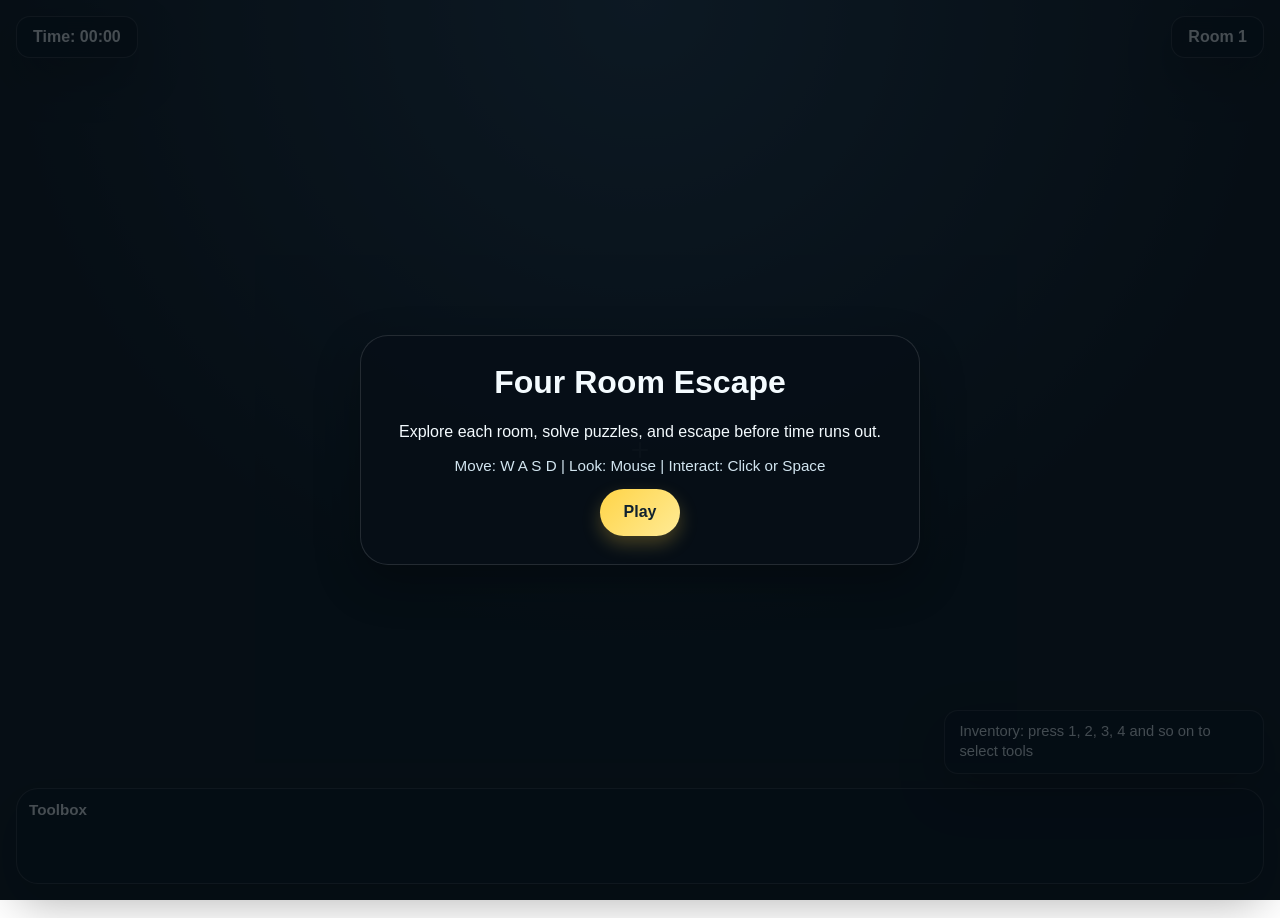
==== escape-room/index.html @ 20d84875 "I made the Hidden Panel message bigger" ====
<!DOCTYPE html>
<html lang="en">
  <head>
    <meta charset="UTF-8" />
    <meta name="viewport" content="width=device-width, initial-scale=1.0" />
    <title>Four Room Escape</title>
    <link rel="stylesheet" href="./style.css" />
  </head>
  <body>
    <div id="game-shell">
      <canvas id="game-canvas"></canvas>

      <div id="hud">
        <div id="timer">Time: 00:00</div>
        <div id="room-label">Room 1</div>
      </div>

      <div id="objective" class="banner hidden"></div>
      <div id="message" class="banner hidden"></div>
      <div id="helper-note">
        When you open an object, move your cursor around and search for tools to add to your toolbox
      </div>
      <div id="crosshair" aria-hidden="true">
        <span></span>
        <span></span>
      </div>
      <div id="look-label" class="hidden"></div>

      <div id="inventory-panel">
        <div class="inventory-title">Toolbox</div>
        <div id="inventory-items"></div>
      </div>

      <div id="inventory-help">
        Inventory: press 1, 2, 3, 4 and so on to select tools
      </div>

      <div id="start-screen" class="overlay">
        <div class="panel">
          <h1>Four Room Escape</h1>
          <p>Explore each room, solve puzzles, and escape before time runs out.</p>
          <p class="small">Move: W A S D | Look: Mouse | Interact: Click or Space</p>
          <button id="play-button">Play</button>
        </div>
      </div>

      <div id="pause-tip" class="overlay hidden">
        <div class="panel small-panel">
          <h2>Game Paused</h2>
          <p>Press Escape again or click to continue.</p>
        </div>
      </div>

      <div id="code-screen" class="overlay hidden">
        <div class="panel small-panel">
          <h2 id="code-title">Code</h2>
          <p id="code-text">Enter the code.</p>
          <input id="code-input" type="text" maxlength="4" autocomplete="off" spellcheck="false" />
          <div class="code-actions">
            <button id="code-submit-button">Unlock</button>
            <button id="code-cancel-button" class="secondary-button">Cancel</button>
          </div>
        </div>
      </div>

      <div id="flow-screen" class="overlay hidden">
        <div id="flow-panel" class="panel flow-panel">
          <h2 id="flow-title">Do you wish to continue</h2>
          <p id="flow-text"></p>
          <div class="code-actions flow-actions">
            <button id="flow-primary-button">Yes</button>
            <button id="flow-secondary-button" class="secondary-button">No</button>
          </div>
        </div>
      </div>

      <div id="end-screen" class="overlay hidden">
        <div class="panel">
          <h2 id="end-title">You Escaped!</h2>
          <p id="end-text">Great job solving the first room.</p>
          <button id="restart-button">Play Again</button>
        </div>
      </div>
    </div>

    <script type="module" src="./main.js?v=20260419-hiddenpanellarge"></script>
  </body>
</html>
---- escape-room/style.css ----
:root {
  --bg: #0e1a24;
  --panel: rgba(9, 20, 32, 0.82);
  --panel-strong: rgba(7, 15, 24, 0.94);
  --line: rgba(255, 255, 255, 0.16);
  --text: #f4fbff;
  --accent: #ffd447;
  --good: #6cf2a7;
  --warn: #fb8260;
  --soft-shadow: 0 18px 45px rgba(0, 0, 0, 0.3);
  --ui-font: "Trebuchet MS", "Segoe UI", sans-serif;
}

* {
  box-sizing: border-box;
}

html,
body {
  margin: 0;
  width: 100%;
  height: 100%;
  overflow: hidden;
  background: radial-gradient(circle at top, #264057 0%, var(--bg) 58%);
  color: var(--text);
  font-family: var(--ui-font);
}

button {
  border: none;
  border-radius: 999px;
  padding: 0.9rem 1.5rem;
  font: inherit;
  font-weight: 700;
  color: #10212f;
  background: linear-gradient(135deg, #ffd447, #ffeb96);
  cursor: pointer;
  box-shadow: 0 8px 18px rgba(255, 212, 71, 0.25);
}

button:hover {
  transform: translateY(-1px);
}

.secondary-button {
  color: var(--text);
  background: rgba(255, 255, 255, 0.12);
  box-shadow: none;
}

#game-shell,
#game-canvas {
  width: 100%;
  height: 100%;
  display: block;
}

#hud {
  position: fixed;
  top: 16px;
  left: 16px;
  right: 16px;
  display: flex;
  justify-content: space-between;
  gap: 12px;
  pointer-events: none;
  z-index: 3;
}

#timer,
#room-label,
.banner,
#inventory-panel {
  background: var(--panel);
  border: 1px solid var(--line);
  box-shadow: var(--soft-shadow);
  backdrop-filter: blur(10px);
}

#timer,
#room-label {
  padding: 0.7rem 1rem;
  border-radius: 14px;
  font-weight: 700;
}

.banner {
  position: fixed;
  left: 50%;
  transform: translateX(-50%);
  max-width: min(640px, calc(100vw - 32px));
  padding: 0.9rem 1.1rem;
  border-radius: 16px;
  text-align: center;
  white-space: pre-line;
  z-index: 4;
}

#objective {
  top: 76px;
}

#message {
  bottom: 140px;
}

.hidden {
  display: none !important;
}

#crosshair {
  position: fixed;
  top: 50%;
  left: 50%;
  width: 26px;
  height: 26px;
  transform: translate(-50%, -50%);
  pointer-events: none;
  z-index: 3;
  transition: transform 0.15s ease;
}

#crosshair span {
  position: absolute;
  background: rgba(255, 255, 255, 0.9);
  border-radius: 2px;
  transition: all 0.15s ease;
}

#crosshair span:first-child {
  top: 12px;
  left: 5px;
  width: 16px;
  height: 2px;
}

#crosshair span:last-child {
  top: 5px;
  left: 12px;
  width: 2px;
  height: 16px;
}

#crosshair.active span {
  background: var(--accent);
  box-shadow: 0 0 12px rgba(255, 212, 71, 0.8);
}

#crosshair.active {
  transform: translate(-50%, -50%) scale(1.18);
}

#inventory-panel {
  position: fixed;
  left: 16px;
  right: 16px;
  bottom: 16px;
  min-height: 96px;
  padding: 12px;
  border-radius: 22px;
  z-index: 3;
}

#inventory-help {
  position: fixed;
  right: 16px;
  bottom: 126px;
  max-width: min(320px, calc(100vw - 32px));
  padding: 0.7rem 0.9rem;
  border-radius: 14px;
  background: rgba(9, 20, 32, 0.74);
  border: 1px solid rgba(255, 255, 255, 0.14);
  box-shadow: var(--soft-shadow);
  backdrop-filter: blur(10px);
  font-size: 0.92rem;
  line-height: 1.35;
  color: #e8f4fb;
  z-index: 3;
}

.inventory-title {
  font-size: 0.95rem;
  font-weight: 700;
  margin-bottom: 10px;
}

#inventory-items {
  display: flex;
  flex-wrap: wrap;
  gap: 10px;
}

.inventory-item {
  min-width: 110px;
  padding: 0.65rem 0.85rem;
  border-radius: 14px;
  border: 1px solid rgba(255, 255, 255, 0.14);
  background: rgba(255, 255, 255, 0.08);
  color: var(--text);
  cursor: pointer;
  display: flex;
  flex-direction: column;
  align-items: center;
  justify-content: center;
  gap: 0.28rem;
  text-align: center;
}

.inventory-thumb {
  display: block;
  font-size: 1.65rem;
  line-height: 1;
}

.inventory-label {
  display: block;
  font-size: 0.86rem;
  line-height: 1.15;
}

.inventory-item.selected {
  outline: 2px solid var(--accent);
  background: rgba(255, 212, 71, 0.18);
}

.inventory-empty {
  opacity: 0.74;
  font-size: 0.95rem;
}

.overlay {
  position: fixed;
  inset: 0;
  display: grid;
  place-items: center;
  padding: 20px;
  background: rgba(4, 10, 16, 0.72);
  z-index: 5;
}

.panel {
  width: min(560px, 100%);
  padding: 28px;
  border-radius: 28px;
  background: var(--panel-strong);
  border: 1px solid rgba(255, 255, 255, 0.12);
  box-shadow: var(--soft-shadow);
  text-align: center;
}

.small-panel {
  width: min(380px, 100%);
}

#code-input {
  width: 100%;
  margin-top: 10px;
  padding: 0.9rem 1rem;
  border-radius: 14px;
  border: 1px solid rgba(255, 255, 255, 0.18);
  background: rgba(255, 255, 255, 0.1);
  color: var(--text);
  font: inherit;
  font-size: 1.1rem;
  text-transform: uppercase;
  text-align: center;
  letter-spacing: 0.2em;
}

.code-actions {
  display: flex;
  justify-content: center;
  gap: 12px;
  margin-top: 16px;
  flex-wrap: wrap;
}

.panel h1,
.panel h2 {
  margin-top: 0;
}

.small {
  color: #d2e5f0;
  font-size: 0.95rem;
}

@media (max-width: 720px) {
  #message {
    bottom: 156px;
  }

  #inventory-help {
    bottom: 142px;
    font-size: 0.88rem;
  }

  .inventory-item {
    min-width: 96px;
    font-size: 0.92rem;
  }
}
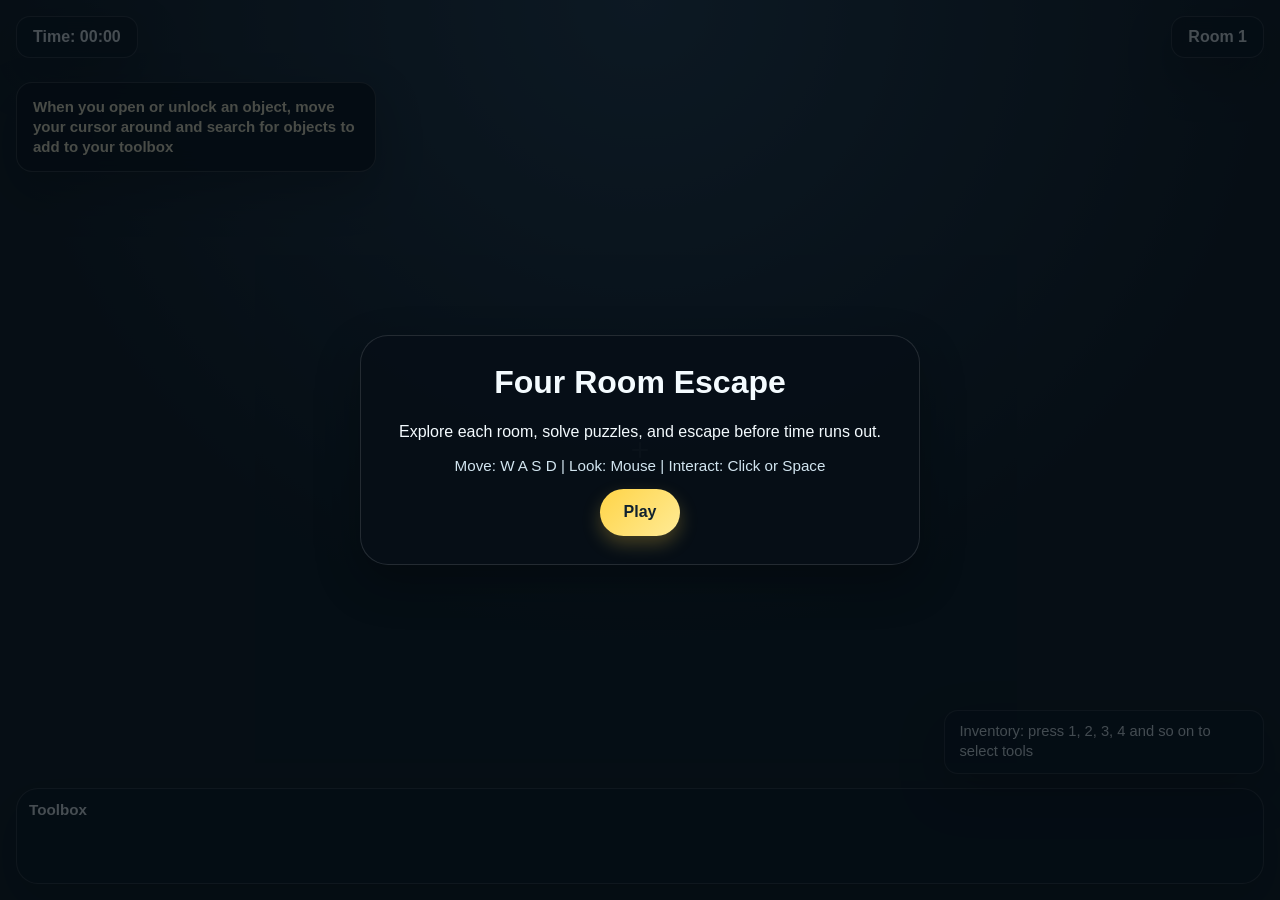
==== commit 34ca82e3: "Added a helper message" ====
--- a/escape-room/index.html
+++ b/escape-room/index.html
@@ -4,7 +4,7 @@
     <meta charset="UTF-8" />
     <meta name="viewport" content="width=device-width, initial-scale=1.0" />
     <title>Four Room Escape</title>
-    <link rel="stylesheet" href="./style.css" />
+    <link rel="stylesheet" href="./style.css?v=20260420-helpernote-left" />
   </head>
   <body>
     <div id="game-shell">
@@ -18,7 +18,7 @@
       <div id="objective" class="banner hidden"></div>
       <div id="message" class="banner hidden"></div>
       <div id="helper-note">
-        When you open an object, move your cursor around and search for tools to add to your toolbox
+        When you open or unlock an object, move your cursor around and search for objects to add to your toolbox
       </div>
       <div id="crosshair" aria-hidden="true">
         <span></span>
@@ -83,6 +83,6 @@
       </div>
     </div>
 
-    <script type="module" src="./main.js?v=20260419-hiddenpanellarge"></script>
+    <script type="module" src="./main.js?v=20260419-drumpadsound"></script>
   </body>
 </html>
--- a/escape-room/style.css
+++ b/escape-room/style.css
@@ -102,6 +102,25 @@
 
 #message {
   bottom: 140px;
+}
+
+#helper-note {
+  position: fixed;
+  top: 82px;
+  left: 16px;
+  width: min(360px, calc(100vw - 32px));
+  padding: 0.85rem 1rem;
+  border-radius: 16px;
+  background: rgba(7, 15, 24, 0.84);
+  border: 1px solid rgba(255, 255, 255, 0.18);
+  box-shadow: var(--soft-shadow);
+  backdrop-filter: blur(10px);
+  color: #fff8d8;
+  font-size: 0.94rem;
+  font-weight: 700;
+  line-height: 1.35;
+  pointer-events: none;
+  z-index: 5;
 }
 
 .hidden {
